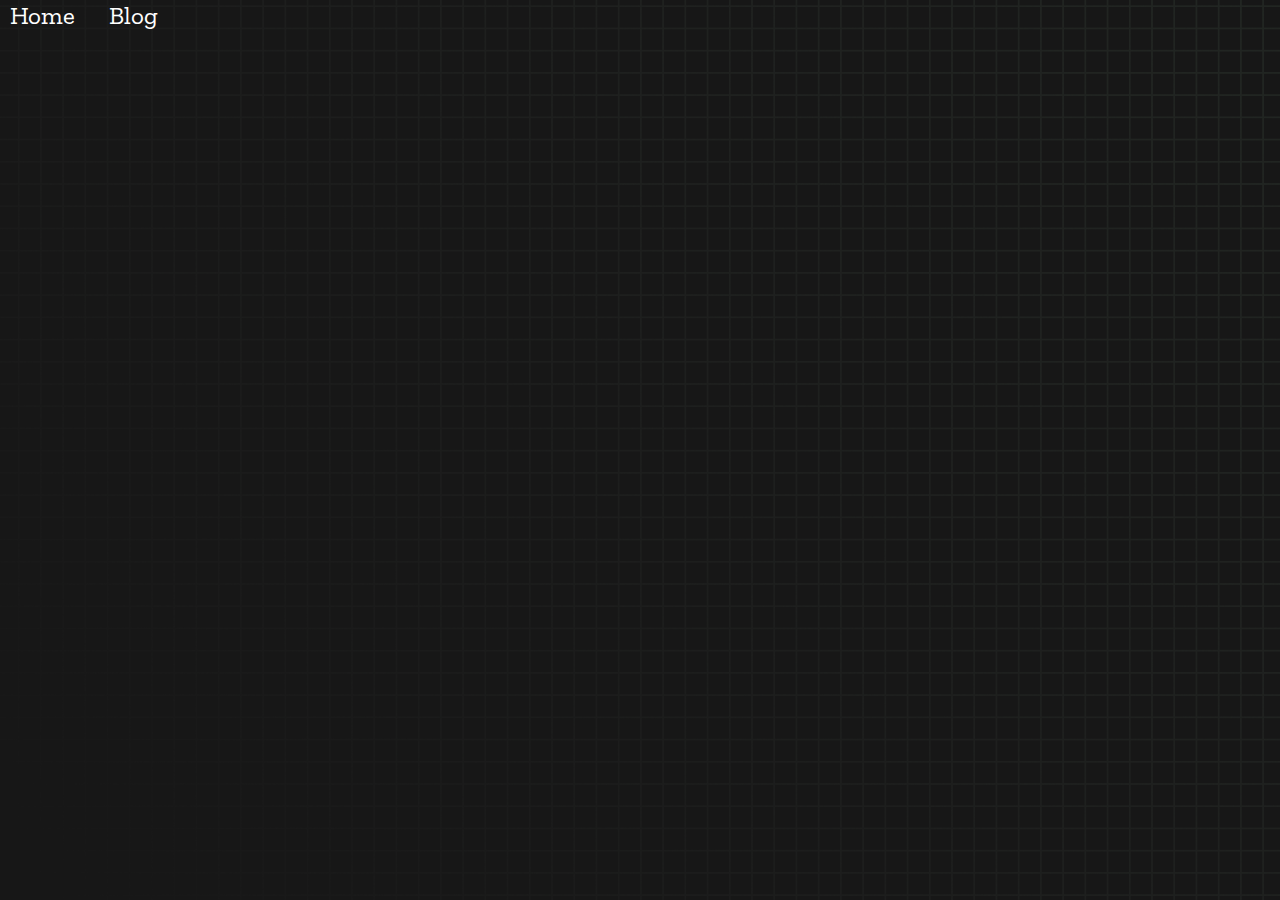
==== blog.html @ 91251bdd "added blog page" ====
<!DOCTYPE html>
<html lang="en">
<head>
    <meta charset="UTF-8">
    <meta http-equiv="X-UA-Compatible" content="IE=edge">
    <meta name="viewport" content="width=device-width, initial-scale=1.0">
    <title>Blog</title>
    <link rel="stylesheet" href="styles.css" />
    <link rel="preconnect" href="https://fonts.googleapis.com" />
    <link rel="preconnect" href="https://fonts.gstatic.com" crossorigin />
    <link
      href="https://fonts.googleapis.com/css2?family=Zilla+Slab:wght@300;400;500&display=swap"
      rel="stylesheet"
    />
    <a class="page" href="index.html">Home</a>
    <a class="page" href="blog.html">Blog</a>
  </head>
</head>
<body>
    
</body>
</html>
---- styles.css ----
* {
  padding: 0;
  margin: 0;
  box-sizing: border-box;
}
.page{
  color: white;
  font-size: 25px;
  text-decoration: none;
  margin-left: 10px;
  margin-right:20px ;
}

body {
  background-image: url("./bg.png");
  background-size: cover;
  background-position: left top;
  font-family: "Zilla Slab", serif;
}

.box-container {
  width: 70%;
  margin: 0 auto;
}

#question {
  height: 100px;
  display: flex;
  align-items: center;
  justify-content: center;
  color: white;
  font-size: 25px;
  border-radius: 15px;
  background: rgb(255, 255, 255);
  background: linear-gradient(
    92.49deg,
    rgba(255, 255, 255, 0.1) 0.18%,
    rgba(255, 255, 255, 0.05) 99.85%
  );
  backdrop-filter: blur(5px);
  margin-bottom: 30px;
}

#display {
  height: 100px;
  display: flex;
  flex-wrap: wrap;
  align-items: center;
  padding-left: 5rem;
  color: white;
  font-size: 32px;
  background-color: #171717;
  border: 2px solid #9dffad;
  border-radius: 15px;
}

#countdown {
  position: fixed;
  height: 100vh;
  width: 100vw;
  background-color: rgba(0, 0, 0, 0.8);
  top: 0;
  left: 0;
  display: flex;
  align-items: center;
  justify-content: center;
  font-size: 3rem;
  color: white;
  display: none;
}
#result {
  position: fixed;
  top: 10%; 
  left: 10%;
  transform: translate(50%, 50%);
  height: 250px;
  width: 400px;
  background-color: #171717;
  border-radius: 15px;
  border: 2px solid #9dffad;
  color: white;
  text-align: center;
  padding: 2rem;
}
#show-time{
  text-align: center;
  color: white;
  margin: 10px 0;
}

.green {
  color: #9dffad;
}
.red {
  color: #eb6565;
}
.bold {
  font-weight: 700;
}
.inactive {
  border: 2px solid white !important;
}
.hidden {
  display: none;
}
.title {
  text-align: center;
  color: white;
  margin: 20px 0;
}

.divider-container {
  height: 80px;
  display: flex;
  justify-content: center;
  align-items: center;
  gap: 15px;
  margin: 0 auto;
}

.line {
  height: 2px;
  background: white;
  width: 100%;
}

.title2 {
  color: white;
  display: block;
}

.buttons {
  display: flex;
  justify-content: center;
  margin: 30px 0;
}
button {
  padding: 10px 20px;
  border: none;
  font-size: 16px;
  font-weight: bold;
  width: 300px;
  height: 50px;
  color: white;
  background-color: #171717;
  border-radius: 10px;
  border: 2px solid #9dffad;
  cursor: pointer;
}

#histories {
  display: grid;
  grid-template-columns: repeat(2,1fr);
  gap: 5px;
}

.card {
  width: 100%;
  height: 100%;
  padding: 50px;
  display: flex;
  justify-content: space-between;
  align-items: center;
  padding: 20px 30px;
  color: white;
  border-radius: 15px;
  background: rgb(255, 255, 255);
  background: linear-gradient(
    92.49deg,
    rgba(255, 255, 255, 0.1) 0.18%,
    rgba(255, 255, 255, 0.05) 99.85%
  );
  backdrop-filter: blur(5px);
  margin-bottom: 30px;
}

#modal-background {
  background: rgb(255, 255, 255);
  background: linear-gradient(
    92.49deg,
    rgba(255, 255, 255, 0.1) 0.18%,
    rgba(255, 255, 255, 0.05) 99.85%
  );
  backdrop-filter: blur(5px);
  height: 100vh;
  width: 100%;
  position: fixed;
  top: 0;
}


@media only screen and (max-width: 700px) {
  .box-container {
    padding: 0 20px;
    width: 100%;
  }
  .card {
    flex-direction: column;
  }

  #histories {
    display: grid;
    grid-template-columns: repeat(1,1fr);
    gap: 5px;
  }
}
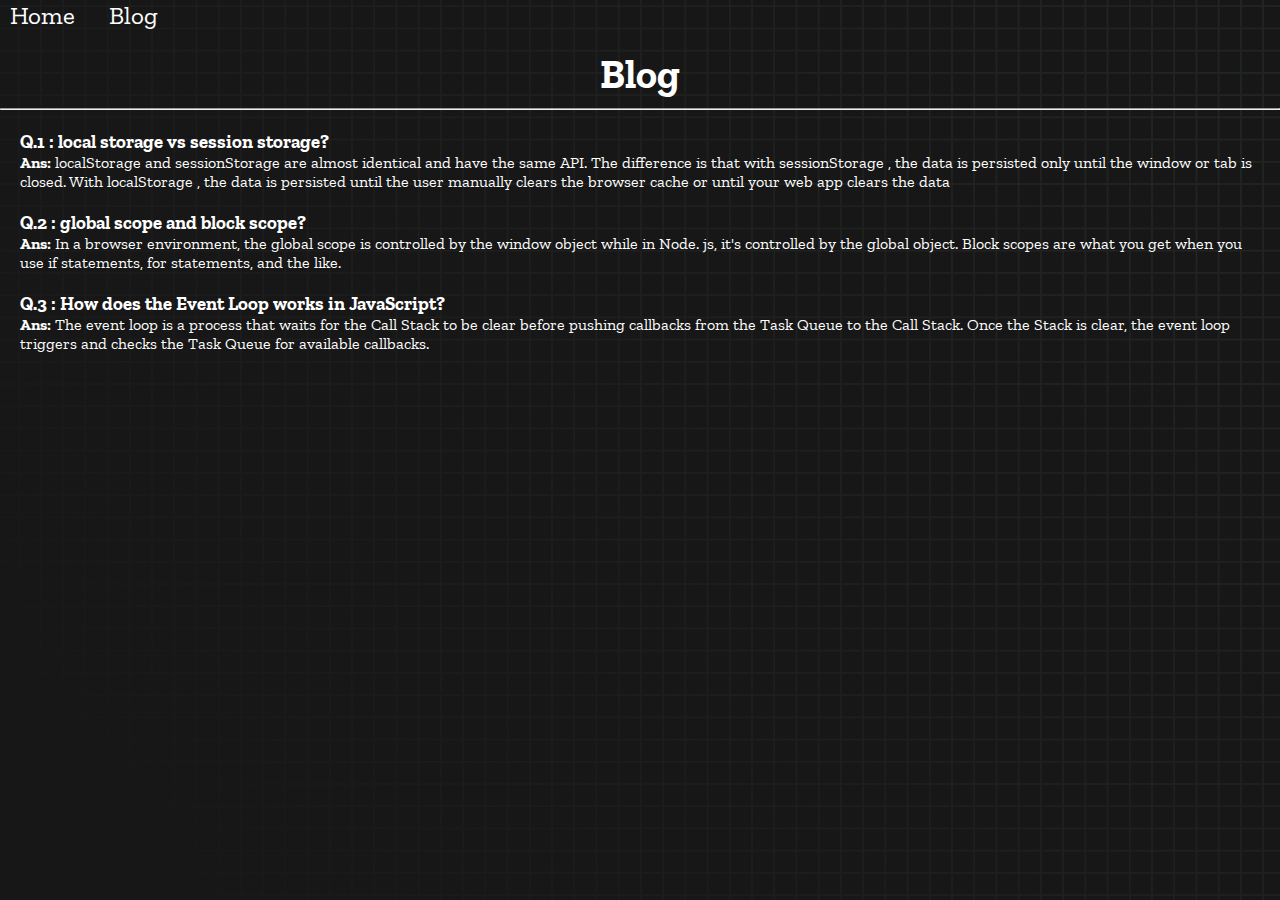
==== commit 650a7873: "added some blog" ====
--- a/blog.html
+++ b/blog.html
@@ -1,9 +1,9 @@
 <!DOCTYPE html>
 <html lang="en">
-<head>
-    <meta charset="UTF-8">
-    <meta http-equiv="X-UA-Compatible" content="IE=edge">
-    <meta name="viewport" content="width=device-width, initial-scale=1.0">
+  <head>
+    <meta charset="UTF-8" />
+    <meta http-equiv="X-UA-Compatible" content="IE=edge" />
+    <meta name="viewport" content="width=device-width, initial-scale=1.0" />
     <title>Blog</title>
     <link rel="stylesheet" href="styles.css" />
     <link rel="preconnect" href="https://fonts.googleapis.com" />
@@ -15,8 +15,36 @@
     <a class="page" href="index.html">Home</a>
     <a class="page" href="blog.html">Blog</a>
   </head>
-</head>
-<body>
-    
-</body>
-</html>+  <body>
+    <h2 class="blog">Blog</h2>
+    <hr />
+
+    <section class="question">
+      <div class="margin">
+        <h3>Q.1 : local storage vs session storage?</h3>
+        <span class="bold">Ans:</span>
+        localStorage and sessionStorage are almost identical and have the same
+        API. The difference is that with sessionStorage , the data is persisted
+        only until the window or tab is closed. With localStorage , the data is
+        persisted until the user manually clears the browser cache or until your
+        web app clears the data
+      </div>
+      <div class="margin">
+        <h3>Q.2 : global scope and block scope?</h3>
+        <span class="bold">Ans:</span>
+        In a browser environment, the global scope is controlled by the window
+        object while in Node. js, it's controlled by the global object. Block
+        scopes are what you get when you use if statements, for statements, and
+        the like.
+      </div>
+      <div class="margin">
+        <h3>Q.3 : How does the Event Loop works in JavaScript?</h3>
+        <span class="bold">Ans:</span>
+        The event loop is a process that waits for the Call Stack to be clear
+        before pushing callbacks from the Task Queue to the Call Stack. Once the
+        Stack is clear, the event loop triggers and checks the Task Queue for
+        available callbacks.
+      </div>
+    </section>
+  </body>
+</html>
--- a/styles.css
+++ b/styles.css
@@ -10,6 +10,7 @@
   margin-left: 10px;
   margin-right:20px ;
 }
+
 
 body {
   background-image: url("./bg.png");
@@ -204,3 +205,23 @@
     gap: 5px;
   }
 }
+/* 
+ ----------------------------    Blog page
+*/
+.blog{
+  color: white;
+  text-align: center;
+  font-size: 40px;
+  font-weight: 700;
+  margin-bottom: 10px;
+  margin-top: 20px;
+}
+.bold{
+  font-weight: 700;
+}
+.question{
+  color: white;
+}
+.margin{
+  margin: 20px;
+}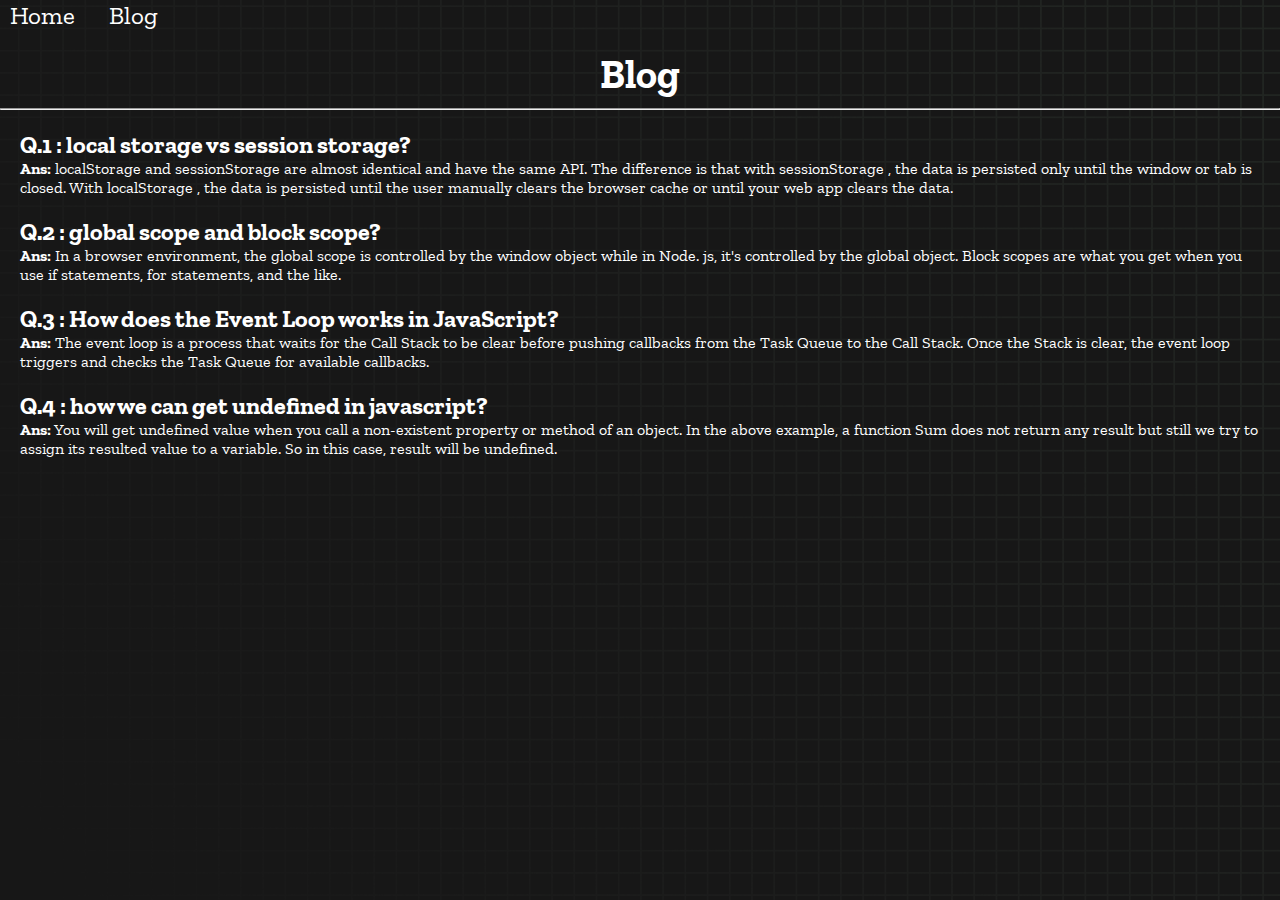
==== commit 7a861ec1: "added fully blog" ====
--- a/blog.html
+++ b/blog.html
@@ -21,16 +21,18 @@
 
     <section class="question">
       <div class="margin">
-        <h3>Q.1 : local storage vs session storage?</h3>
+        <h2>Q.1 : local storage vs session storage?</h2>
+
         <span class="bold">Ans:</span>
+
         localStorage and sessionStorage are almost identical and have the same
         API. The difference is that with sessionStorage , the data is persisted
         only until the window or tab is closed. With localStorage , the data is
         persisted until the user manually clears the browser cache or until your
-        web app clears the data
+        web app clears the data.
       </div>
       <div class="margin">
-        <h3>Q.2 : global scope and block scope?</h3>
+        <h2>Q.2 : global scope and block scope?</h2>
         <span class="bold">Ans:</span>
         In a browser environment, the global scope is controlled by the window
         object while in Node. js, it's controlled by the global object. Block
@@ -38,13 +40,21 @@
         the like.
       </div>
       <div class="margin">
-        <h3>Q.3 : How does the Event Loop works in JavaScript?</h3>
+        <h2>Q.3 : How does the Event Loop works in JavaScript?</h2>
         <span class="bold">Ans:</span>
         The event loop is a process that waits for the Call Stack to be clear
         before pushing callbacks from the Task Queue to the Call Stack. Once the
         Stack is clear, the event loop triggers and checks the Task Queue for
         available callbacks.
       </div>
+      <div class="margin">
+        <h2>Q.4 : how we can get undefined in javascript?</h2>
+        <span class="bold">Ans:</span>
+        You will get undefined value when you call a non-existent property or
+        method of an object. In the above example, a function Sum does not
+        return any result but still we try to assign its resulted value to a
+        variable. So in this case, result will be undefined.
+      </div>
     </section>
   </body>
 </html>
